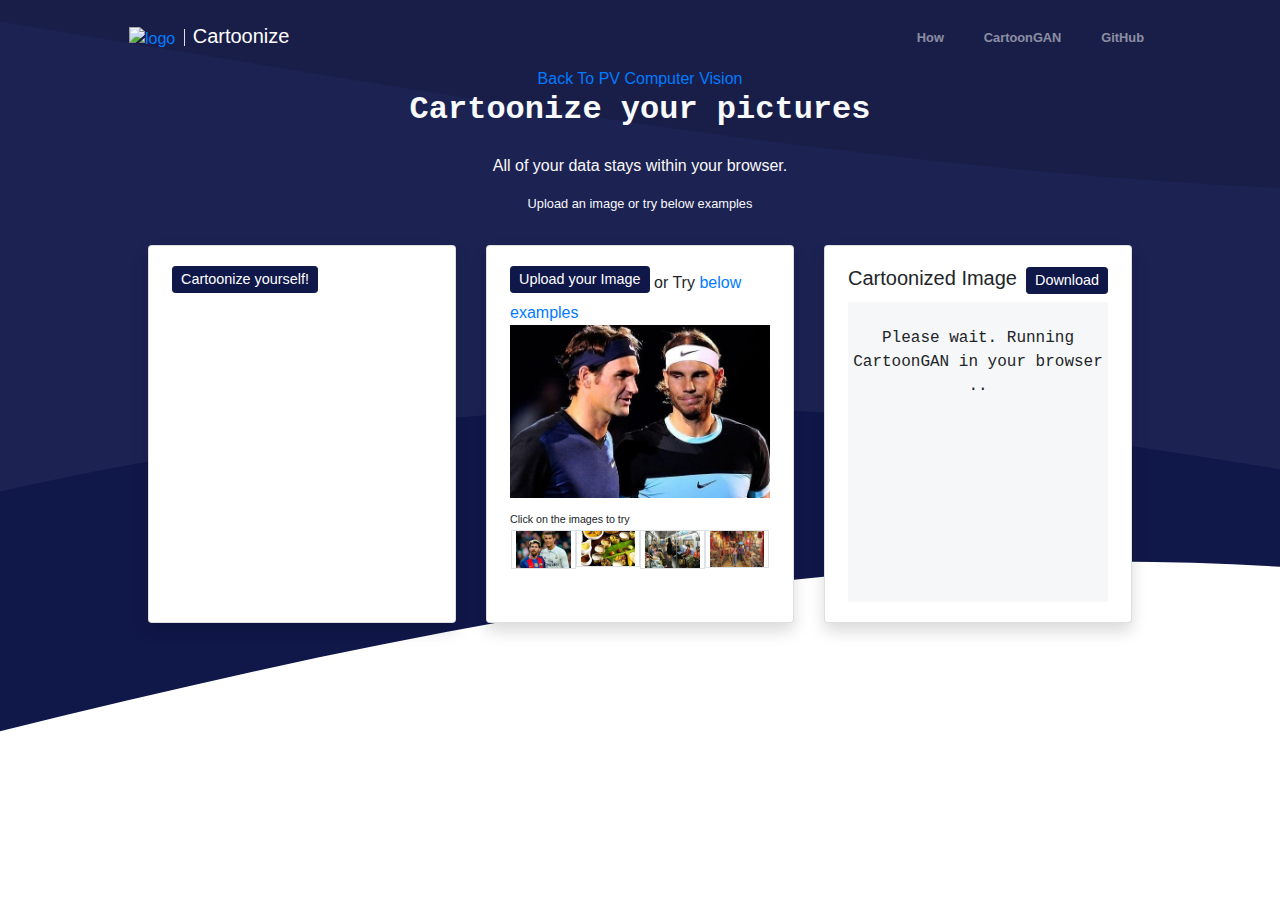
==== docs/index.html @ 280bd5d2 "changed path to docs for github pages" ====
<!doctype html>
<html lang="en">

<head>
  <meta charset="utf-8">
  <meta http-equiv="x-ua-compatible" content="ie=edge">
  <meta name="viewport" content="width=device-width, initial-scale=1">
  <link rel="stylesheet" href="https://cdn.jsdelivr.net/npm/bootstrap@4.5.2/dist/css/bootstrap.min.css">
  <link rel="stylesheet" href="style.css" >
  <title>Cartoonize your pictures</title>
  <meta name="description" content="Cartoonize your pictures  in browser with TensorFlow.js" />
  <meta property="og:title" content="Cartoonize your pictures" />
  <meta property="og:url" content="https://gramener.com/cartoonizer/" />
  <meta property="og:description" content="Cartoonize your pictures  in browser with TensorFlow.js" />
  <meta property="og:type" content="article" />
  <meta property="og:image" content="https://pratapvardhan.github.io/cartoonizer-with-tfjs/assets/demo.jpg" />
  <meta property="og:image:type" content="image/png" />
  <meta name="twitter:card" content="summary_large_image" />
  <meta name="twitter:creator" content="@PratapVardhan" />
  <meta name="twitter:title" content="Cartoonize your pictures" />
  <meta name="twitter:description" content="Cartoonize your pictures  in browser with TensorFlow.js" />
  <meta name="twitter:image:src" content="https://pratapvardhan.github.io/cartoonizer-with-tfjs/assets/demo.jpg" />
  <!-- Global site tag (gtag.js) - Google Analytics -->
  <script async src="https://www.googletagmanager.com/gtag/js?id=UA-42126862-1"></script>
  <script>
    /* global dataLayer */
    window.dataLayer = window.dataLayer || [];
    function gtag(){dataLayer.push(arguments);}
    gtag('js', new Date());
    gtag('config', 'UA-42126862-1');
  </script>  
</head>

<body class="home container py-2">
  <nav class="navbar navbar-expand-lg text-white">
    <div class="container py-1">
      <div class="text-white btn py-0">
        <a class="pr-1 border-right" target="_blank" href="https://gramener.com/">
          <img height="32" alt="logo" src="https://gramener.com/amle-image-recognition/img/logo.png">
        </a>
        <span class="h5 pl-2">Cartoonize</span>
      </div>
      <div class="d-sm-flex d-none font-weight-bold small">
        <a href="#how" class="nav-link mx-1 text-white-50">How</a>
        <a href="#how" class="nav-link mx-1 text-white-50">CartoonGAN</a>
        <a target="_blank" href="https://github.com/pratapvardhan/cartoonizer-with-tfjs/" class="nav-link mx-1 text-white-50">GitHub</a>
      </div>
    </div>
  </nav>
  <div class="text-light text-center">
    <a href="https://maxdegreat.github.io/ar-stu-research/">Back To PV Computer Vision</a>
    <h1 class="font-weight-bold h2 pb-3 text-monospace text-shadow">Cartoonize your pictures</h1>
    <p>All of your data stays within your browser.</p>
    <p class="small">Upload an image or try below examples</p>
  </div>


   <!-- This is the camera status  -->
  <div class="card-deck m-4 py-2 px-4">
    <div class="card shadow col-md-6">
      <div class="card-body px-0 px-sm-2">
        <div class="">
          <label class="btn btn-primary btn-xs px-2">
            Cartoonize yourself! <input type="file" id="file" name="file" accept="image/*" hidden>
          </label>
     
        </div >
        <div id="cameraview"></div>
      </div>
    </div>


  <!-- This is the first card  -->
  
    <div class="card shadow col-md-6">
      <div class="card-body px-0 px-sm-2">
        <div class="">
          <label class="btn btn-primary btn-xs px-2">
            Upload your Image <input type="file" id="file" name="file" accept="image/*" hidden>
          </label>
          <span>or Try <a href="#examples">below examples</a></span>
        </div>
        <img id="source" class="d-block img-fluid mx-auto" src="./assets/fedal.jpg"></img>
        <div id="examples" class="mt-2">
          <span class="sm2">Click on the images to try</span>
          <div class="row px-3">
            <img class="col-3 px-1 border h-100 cursor-pointer" src="./assets/messi-ronaldo.jpg">
            <img class="col-3 px-1 border h-100 cursor-pointer" src="./assets/food.jpg">
            <img class="col-3 px-1 border h-100 cursor-pointer" src="./assets/subway.jpg">            
            <img class="col-3 px-1 border h-100 cursor-pointer" src="./assets/delhi.jpg">
          </div>
        </div>
      </div>
    </div>

     <!-- This is the second card  -->
    <div class="card shadow col-md-6">
      <div class="card-body px-0 px-sm-2">
        <div class="d-flex justify-content-between align-items-baseline">
          <h5 class="card-title">Cartoonized Image</h5>
          <a id="download" class="btn btn-xs btn-primary px-2" download="cartoon.jpeg" href="">Download</a>
        </div>
        <canvas id="result" class="d-none mx-auto"></canvas>
        <div id="status" class="placeholder text-center text-monospace pt-4">
          Please wait. Running CartoonGAN in your browser ..
        </div>
      </div>
    </div>
  </div>
  
  
  <script src="https://cdnjs.cloudflare.com/ajax/libs/webcamjs/1.0.26/webcam.js" integrity="sha512-AQMSn1qO6KN85GOfvH6BWJk46LhlvepblftLHzAv1cdIyTWPBKHX+r+NOXVVw6+XQpeW4LJk/GTmoP48FLvblQ==" crossorigin="anonymous" referrerpolicy="no-referrer"></script>
  <script src="https://cdn.jsdelivr.net/npm/@tensorflow/tfjs/dist/tf.min.js"></script>
  <script src="https://cdn.jsdelivr.net/npm/@tensorflow/tfjs-backend-wasm/dist/tf-backend-wasm.js"></script>
  <script async src="script.js"></script>
  <script>
    // load the webcam
    Webcam.set({
      width: 300,
      height: 250,
      image_format: 'jpeg',
      jpeg_quality: 90,
    });
    Webcam.attach("#cameraview")
  </script>
</body>
</html>
---- docs/style.css ----
.home {
  background-image: url(assets/wave.svg);
  background-repeat: no-repeat;
  background-position: top center;
}

.placeholder {
  background: #f6f7f8;
  min-height: 300px;
}

.btn-xs {
  padding: .125rem .25rem;
  font-size: .9rem;
  line-height: 1.5;
  border-radius: .2rem;
}

.btn-primary {
  color: #fff;
  background-color: #101749;
  border-color: #101749;
}

.btn-primary:hover {
  color: #fff;
  background-color: #090d2a;
  border-color: #070a1f;
}

.sm2 {
  font-size: 66.66667% !important;
}

.cursor-pointer {
  cursor: pointer !important;
}
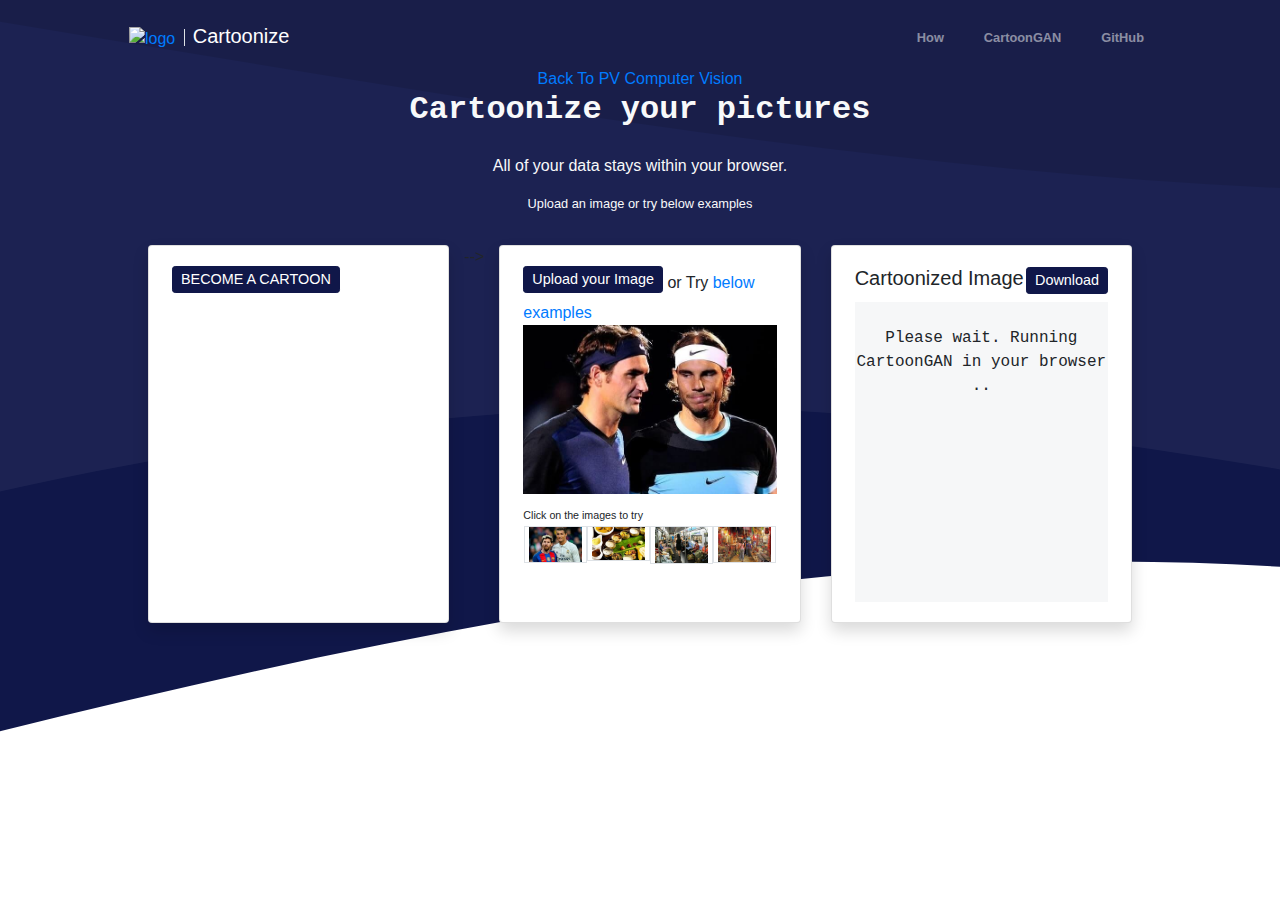
==== commit 904d2a6c: "near final push" ====
--- a/docs/index.html
+++ b/docs/index.html
@@ -55,19 +55,30 @@
   </div>
 
 
+  <div class="card-deck m-4 py-2 px-4">
+
+
+
    <!-- This is the camera status  -->
-  <div class="card-deck m-4 py-2 px-4">
-    <div class="card shadow col-md-6">
+   <div class="card shadow col-md-6">
+     <div class="card-body px-0 px-sm-2">
+      <button class="btn btn-primary btn-xs px-2" id="uuid:123">
+        BECOME A CARTOON 
+      </button>
+     </div>
+     <div id="cameraview" style="width: fit-content;"></div>
+   </div>
+    <!-- <div class="card shadow col-md-6">
       <div class="card-body px-0 px-sm-2">
         <div class="">
-          <label class="btn btn-primary btn-xs px-2">
-            Cartoonize yourself! <input type="file" id="file" name="file" accept="image/*" hidden>
+        <label id="btn btn-primary btn-xs px-2" >
+            Cartoonize yourself!
           </label>
      
         </div >
         <div id="cameraview"></div>
       </div>
-    </div>
+    </div> --> -->
 
 
   <!-- This is the first card  -->
@@ -113,15 +124,5 @@
   <script src="https://cdn.jsdelivr.net/npm/@tensorflow/tfjs/dist/tf.min.js"></script>
   <script src="https://cdn.jsdelivr.net/npm/@tensorflow/tfjs-backend-wasm/dist/tf-backend-wasm.js"></script>
   <script async src="script.js"></script>
-  <script>
-    // load the webcam
-    Webcam.set({
-      width: 300,
-      height: 250,
-      image_format: 'jpeg',
-      jpeg_quality: 90,
-    });
-    Webcam.attach("#cameraview")
-  </script>
 </body>
 </html>
--- a/docs/style.css
+++ b/docs/style.css
@@ -34,4 +34,5 @@
 
 .cursor-pointer {
   cursor: pointer !important;
-}+}
+
